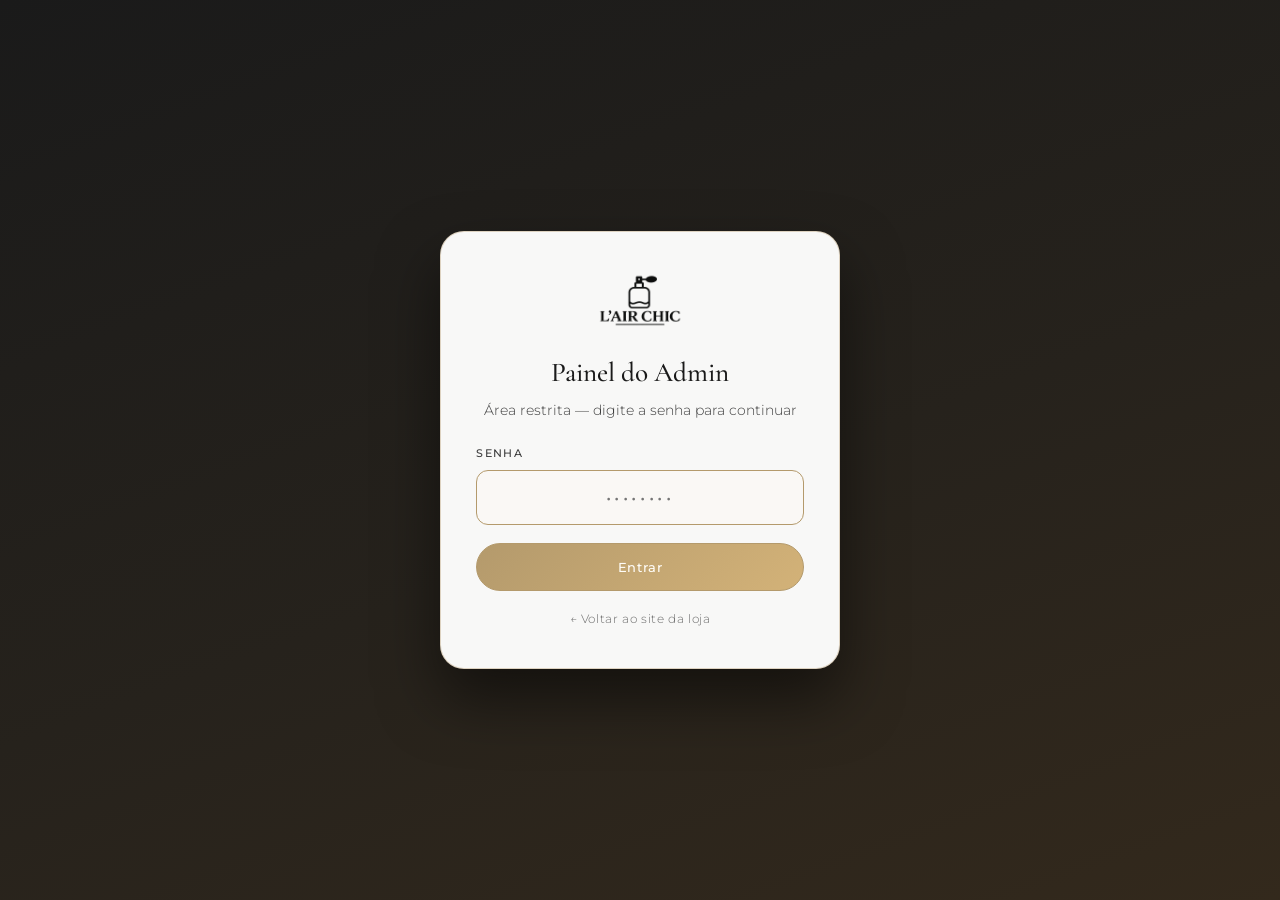
==== admin.html @ eb6b1813 "Painel admin, controle financeiro, venda automatica e avisos de estoque" ====
<!DOCTYPE html>
<html lang="pt-BR">
<head>
  <meta charset="UTF-8">
  <meta name="viewport" content="width=device-width, initial-scale=1.0">
  <meta name="robots" content="noindex">
  <title>Painel Admin — L'air Chic</title>
  <link rel="preconnect" href="https://fonts.googleapis.com">
  <link rel="preconnect" href="https://fonts.gstatic.com" crossorigin>
  <link href="https://fonts.googleapis.com/css2?family=Cormorant+Garamond:wght@500;600&family=Montserrat:wght@300;400;500;600&display=swap" rel="stylesheet">
  <link rel="stylesheet" href="css/admin.css">
</head>
<body>
  <!-- Tela de login (proteção provisória por senha) -->
  <div class="login-screen" id="loginScreen" role="dialog" aria-modal="true" aria-labelledby="loginTitle">
    <form class="login-box" id="loginForm" novalidate>
      <img src="assets/Logo%20L%27AIR%20CHIC%20sem%20fundo.png" alt="L'air Chic" class="login-box__logo" width="140">
      <h2 class="login-box__title" id="loginTitle">Painel do Admin</h2>
      <p class="login-box__subtitle">Área restrita — digite a senha para continuar</p>
      <label class="login-box__label" for="loginPassword">Senha</label>
      <input type="password" id="loginPassword" class="login-box__input" placeholder="••••••••" autocomplete="current-password" required>
      <p class="login-box__error" id="loginError" hidden>Senha incorreta. Tente novamente.</p>
      <p class="login-box__notice" id="loginNotice" hidden></p>
      <button type="submit" class="btn-admin btn-admin--primary login-box__submit">Entrar</button>
      <a class="login-box__back" href="index.html">← Voltar ao site da loja</a>
    </form>
  </div>

  <!-- Conteúdo do painel (visível somente após o login) -->
  <div id="adminApp" hidden>
    <header class="admin-header">
    <div class="admin-header__inner">
      <img src="assets/Logo%20L%27AIR%20CHIC%20sem%20fundo.png" alt="L'air Chic" class="admin-header__logo" width="130">
      <div>
        <h1>Painel do Admin</h1>
        <p>Gerencie os perfumes da loja</p>
      </div>
      <div class="admin-header__actions">
        <a class="admin-header__link" href="index.html" target="_blank" rel="noopener">Ver site do cliente ↗</a>
        <button class="btn-admin btn-admin--logout" id="logoutBtn" type="button">Sair</button>
      </div>
    </div>
  </header>

  <main class="admin-main">
    <div class="admin-toolbar" id="adminToolbar">
      <h2 id="productCount">Carregando perfumes…</h2>
      <div class="admin-toolbar__actions">
        <button class="btn-admin" id="exportCsvBtn" type="button">Baixar CSV</button>
        <button class="btn-admin" id="financeBtn" type="button">💰 Financeiro</button>
        <button class="btn-admin btn-admin--primary" id="addProductBtn" type="button">+ Adicionar perfume</button>
      </div>
    </div>

    <div class="admin-notice" id="connectionNotice" hidden></div>

    <div class="admin-warnings" id="adminWarnings" hidden>
      <div class="admin-warnings__head">
        <h3>⚠️ Compras de produtos esgotados</h3>
        <small>Clientes compraram itens sem pronta entrega. Reponha o estoque ou fale com o cliente e marque como resolvido.</small>
      </div>
      <div id="adminWarningsList"></div>
    </div>

    <div class="admin-table-wrap" id="adminTableWrap">
      <table class="admin-table">
        <thead>
          <tr>
            <th>Foto</th>
            <th>Nome</th>
            <th>Marca</th>
            <th>Gênero</th>
            <th>Preço</th>
            <th>Estoque</th>
            <th>Destaque</th>
            <th>Ações</th>
          </tr>
        </thead>
        <tbody id="productsBody"></tbody>
      </table>
      <p class="admin-empty" id="adminEmpty" hidden>Nenhum perfume encontrado.</p>
    </div>

    <!-- Tela: Controle financeiro -->
    <section class="admin-finance" id="financeView" hidden>
      <div class="finance-toolbar">
        <h2>Controle financeiro</h2>
        <button class="btn-admin" id="backToProductsBtn" type="button">← Voltar aos perfumes</button>
      </div>

      <div class="finance-cards">
        <div class="finance-card finance-card--vendas">
          <span>Total de vendas</span>
          <strong id="finTotalVendas">R$ 0,00</strong>
        </div>
        <div class="finance-card finance-card--gastos">
          <span>Total de gastos</span>
          <strong id="finTotalGastos">R$ 0,00</strong>
        </div>
        <div class="finance-card finance-card--lucro" id="finLucroCard">
          <span>Líquido (vendas − gastos)</span>
          <strong id="finLucro">R$ 0,00</strong>
        </div>
      </div>

      <div class="finance-forms">
        <form class="finance-form" id="saleForm" novalidate>
          <h3>➕ Registrar venda</h3>
          <label>Nome da pessoa *
            <input type="text" id="saleCliente" required placeholder="ex: Maria Silva">
          </label>
          <label>Valor (R$) *
            <input type="text" id="saleValor" required inputmode="decimal" placeholder="ex: 189,90">
          </label>
          <label>O que vendeu
            <input type="text" id="saleDescricao" placeholder="ex: Sauvage Elixir 100ml">
          </label>
          <button type="submit" class="btn-admin btn-admin--primary">Salvar venda</button>
        </form>

        <form class="finance-form" id="expenseForm" novalidate>
          <h3>➕ Registrar gasto</h3>
          <label>Categoria *
            <select id="expenseCategoria">
              <option value="Perfume">Perfume</option>
              <option value="Bolsa">Bolsa</option>
              <option value="Embalagem">Embalagem</option>
              <option value="Frete">Frete</option>
              <option value="Divulgação">Divulgação</option>
              <option value="Outros">Outros</option>
            </select>
          </label>
          <label>Descrição *
            <input type="text" id="expenseDescricao" required placeholder="ex: Compra de 5 frascos no fornecedor">
          </label>
          <label>Valor (R$) *
            <input type="text" id="expenseValor" required inputmode="decimal" placeholder="ex: 350,00">
          </label>
          <button type="submit" class="btn-admin btn-admin--primary">Salvar gasto</button>
        </form>
      </div>

      <div class="finance-list">
        <div class="finance-list__head">
          <h3>Lançamentos</h3>
          <div class="finance-filters" id="financeFilters">
            <button class="finance-tab is-active" data-ftab="todos" type="button">Todos</button>
            <button class="finance-tab" data-ftab="venda" type="button">Vendas</button>
            <button class="finance-tab" data-ftab="gasto" type="button">Gastos</button>
          </div>
        </div>
        <div class="admin-table-wrap">
          <table class="admin-table finance-table">
            <thead>
              <tr>
                <th>Data</th>
                <th>Tipo</th>
                <th>Nome / Categoria</th>
                <th>Descrição</th>
                <th>Valor</th>
                <th>Ações</th>
              </tr>
            </thead>
            <tbody id="financeBody"></tbody>
          </table>
          <p class="admin-empty" id="financeEmpty" hidden>Nenhum lançamento. Adicione uma venda ou gasto acima.</p>
        </div>
      </div>
    </section>
  </main>

  <!-- Modal: adicionar / editar produto -->
  <div class="admin-modal" id="productFormModal" hidden>
    <div class="admin-modal__box">
      <div class="admin-modal__head">
        <h3 id="formTitle">Adicionar perfume</h3>
        <button class="admin-modal__close" id="closeFormBtn" type="button" aria-label="Fechar">&times;</button>
      </div>
      <form id="productForm" class="admin-form">
        <input type="hidden" id="fId">
        <div class="admin-form__row">
          <label>Nome *
            <input type="text" id="fNome" required placeholder="ex: Sauvage Elixir">
          </label>
          <label>Marca *
            <input type="text" id="fMarca" required placeholder="ex: Dior">
          </label>
        </div>
        <div class="admin-form__row">
          <label>Gênero
            <select id="fGenero">
              <option value="Masculino">Masculino</option>
              <option value="Feminino">Feminino</option>
              <option value="Unisex">Unisex</option>
            </select>
          </label>
          <label>Linha
            <select id="fLinha">
              <option value="Designer">Designer</option>
              <option value="Nicho">Nicho</option>
              <option value="Arabe">Árabe</option>
              <option value="Nacional">Nacional</option>
            </select>
          </label>
        </div>
        <div class="admin-form__row">
          <label>Família olfativa
            <input type="text" id="fFamilia" placeholder="ex: Amadeirado">
          </label>
          <label>Estoque
            <input type="number" id="fEstoque" min="0" value="0">
          </label>
        </div>
        <label>Preço (R$)
          <input type="text" id="fPreco" value="70" inputmode="decimal" placeholder="70">
          <small>Ex.: 189.90 ou 189,90 — o site do cliente exibe este valor.</small>
        </label>
        <label>Descrição
          <textarea id="fDescricao" rows="3" placeholder="Texto que aparece na ficha do perfume"></textarea>
        </label>
        <label>URL da imagem
          <input type="url" id="fImagem" placeholder="https://... (Google Drive, Imgur, etc.)">
          <small>Use uma imagem quadrada de 1.000 x 1.000 px (fica perfeita no site).</small>
        </label>
        <div class="admin-form__row admin-form__checks">
          <label class="check"><input type="checkbox" id="fDestaque"> Destaque</label>
          <label class="check"><input type="checkbox" id="fNovidade"> Novidade</label>
          <label class="check"><input type="checkbox" id="fAtivo" checked> Ativo</label>
        </div>
        <div class="admin-form__actions">
          <button type="button" class="btn-admin" id="cancelFormBtn">Cancelar</button>
          <button type="submit" class="btn-admin btn-admin--primary" id="saveBtn">Salvar</button>
        </div>
        <p class="admin-form__hint" id="formHint"></p>
      </form>
    </div>
  </div>

  </div><!-- /adminApp -->

  <script src="js/config.js"></script>
  <script src="js/admin.js"></script>
</body>
</html>
---- css/admin.css ----
/* ── Painel Admin — L'air Chic ── */

:root {
  --cream: #f4efe6;
  --cream-dark: #e8e0d4;
  --black: #1a1a1a;
  --black-soft: #3d3d3d;
  --gold: #9a8b6f;
  --accent: #b49a6c;
  --white: #faf8f5;
  --danger: #8b4040;
  --font-serif: "Cormorant Garamond", Georgia, serif;
  --font-sans: "Montserrat", system-ui, sans-serif;
  --transition: 0.25s ease;
}

*,
*::before,
*::after {
  box-sizing: border-box;
  margin: 0;
  padding: 0;
}

body {
  font-family: var(--font-sans);
  font-weight: 300;
  font-size: 0.9375rem;
  line-height: 1.6;
  color: var(--black);
  background: linear-gradient(135deg, #f8f3ea 0%, var(--cream) 100%);
  min-height: 100vh;
}

[hidden] {
  display: none !important;
}

a {
  color: inherit;
  text-decoration: none;
}

button,
input,
select,
textarea {
  font: inherit;
  color: inherit;
}

/* ── Header ── */

.admin-header {
  background: var(--black);
  color: var(--white);
}

.admin-header__inner {
  width: min(1120px, 92vw);
  margin-inline: auto;
  padding: 1rem 0;
  display: flex;
  align-items: center;
  gap: 1rem;
}

.admin-header__logo {
  height: 52px;
  width: auto;
  object-fit: contain;
}

.admin-header__inner h1 {
  font-family: var(--font-serif);
  font-weight: 500;
  font-size: 1.4rem;
  line-height: 1.1;
}

.admin-header__inner p {
  font-size: 0.75rem;
  opacity: 0.7;
  letter-spacing: 0.04em;
}

.admin-header__actions {
  margin-left: auto;
  display: flex;
  align-items: center;
  gap: 0.6rem;
}

.admin-header__link {
  font-size: 0.8rem;
  letter-spacing: 0.06em;
  color: var(--accent);
  border: 1px solid rgba(255, 255, 255, 0.25);
  padding: 0.5rem 0.9rem;
  border-radius: 999px;
  transition: all var(--transition);
  white-space: nowrap;
}

.admin-header__link:hover {
  background: var(--accent);
  color: var(--black);
  border-color: var(--accent);
}

.btn-admin--logout {
  background: transparent;
  color: rgba(255, 255, 255, 0.75);
  border: 1px solid rgba(255, 255, 255, 0.25);
  padding: 0.5rem 0.9rem;
  font-size: 0.8rem;
  letter-spacing: 0.06em;
  white-space: nowrap;
}

.btn-admin--logout:hover {
  background: rgba(255, 255, 255, 0.14);
  color: var(--white);
  border-color: rgba(255, 255, 255, 0.45);
}

/* ── Main ── */

.admin-main {
  width: min(1120px, 94vw);
  margin-inline: auto;
  padding: 2rem 0 4rem;
}

.admin-toolbar {
  display: flex;
  align-items: center;
  justify-content: space-between;
  gap: 1rem;
  flex-wrap: wrap;
  margin-bottom: 1.25rem;
}

.admin-toolbar h2 {
  font-family: var(--font-serif);
  font-weight: 500;
  font-size: 1.6rem;
}

.admin-toolbar__actions {
  display: flex;
  gap: 0.75rem;
  flex-wrap: wrap;
}

.admin-notice {
  background: rgba(180, 154, 108, 0.14);
  border: 1px solid rgba(180, 154, 108, 0.35);
  color: var(--black-soft);
  padding: 0.85rem 1rem;
  border-radius: 14px;
  font-size: 0.875rem;
  margin-bottom: 1.25rem;
}

.admin-notice[hidden] {
  display: none;
}

/* ── Avisos de produtos esgotados ── */

.admin-warnings {
  background: #fdf1f1;
  border: 1px solid rgba(139, 64, 64, 0.35);
  border-left: 4px solid var(--danger);
  color: var(--black);
  padding: 1rem 1.1rem;
  border-radius: 14px;
  margin-bottom: 1.25rem;
}

.admin-warnings__head h3 {
  font-family: var(--font-serif);
  font-weight: 600;
  font-size: 1.15rem;
  color: var(--danger);
  margin-bottom: 0.15rem;
}

.admin-warnings__head small {
  font-size: 0.78rem;
  color: var(--black-soft);
}

.admin-warning {
  display: flex;
  align-items: center;
  justify-content: space-between;
  gap: 1rem;
  flex-wrap: wrap;
  background: rgba(255, 255, 255, 0.65);
  border: 1px solid rgba(139, 64, 64, 0.18);
  padding: 0.55rem 0.85rem;
  border-radius: 10px;
  margin-top: 0.55rem;
}

.admin-warning__info strong {
  display: block;
  font-size: 0.9rem;
  font-weight: 500;
}

.admin-warning__info span {
  font-size: 0.78rem;
  color: var(--black-soft);
}

.admin-warnings[hidden] {
  display: none;
}

/* ── Table ── */

.admin-table-wrap {
  background: rgba(255, 255, 255, 0.85);
  border: 1px solid rgba(180, 154, 108, 0.2);
  border-radius: 18px;
  overflow-x: auto;
  box-shadow: 0 14px 34px rgba(26, 26, 26, 0.05);
}

.admin-table {
  width: 100%;
  border-collapse: collapse;
  min-width: 720px;
}

.admin-table th {
  text-align: left;
  padding: 0.9rem 1rem;
  font-size: 0.6875rem;
  font-weight: 500;
  letter-spacing: 0.12em;
  text-transform: uppercase;
  color: var(--black-soft);
  border-bottom: 1px solid var(--cream-dark);
}

.admin-table td {
  padding: 0.75rem 1rem;
  border-bottom: 1px solid rgba(34, 31, 27, 0.06);
  font-size: 0.875rem;
  vertical-align: middle;
}

.admin-table tr:last-child td {
  border-bottom: none;
}

.admin-table tr:hover {
  background: rgba(180, 154, 108, 0.06);
}

.admin-table__img {
  width: 64px;
}

.admin-table__img img {
  width: 48px;
  height: 48px;
  object-fit: cover;
  border-radius: 10px;
}

.admin-table__noimg {
  font-size: 0.6875rem;
  color: var(--black-soft);
  font-style: italic;
}

.admin-table__actions {
  white-space: nowrap;
}

/* ── Buttons ── */

.btn-admin {
  display: inline-flex;
  align-items: center;
  justify-content: center;
  padding: 0.65rem 1.1rem;
  font-size: 0.8125rem;
  font-weight: 500;
  letter-spacing: 0.06em;
  border: 1px solid rgba(34, 31, 27, 0.16);
  border-radius: 999px;
  background: rgba(255, 255, 255, 0.8);
  cursor: pointer;
  transition: all var(--transition);
}

.btn-admin:hover {
  background: var(--black);
  color: var(--white);
}

.btn-admin--primary {
  background: linear-gradient(135deg, var(--accent), #d3b278);
  color: #fffdf8;
  border-color: var(--accent);
}

.btn-admin--primary:hover {
  background: var(--black);
  color: var(--white);
  border-color: var(--black);
}

.btn-admin--danger:hover {
  background: var(--danger);
  color: var(--white);
  border-color: var(--danger);
}

.btn-admin--small {
  padding: 0.4rem 0.8rem;
  font-size: 0.75rem;
}

/* ── Modal ── */

.admin-modal {
  position: fixed;
  inset: 0;
  z-index: 300;
  background: rgba(26, 26, 26, 0.5);
  display: flex;
  align-items: center;
  justify-content: center;
  padding: 1rem;
  opacity: 0;
  visibility: hidden;
  pointer-events: none;
  transition: opacity 0.25s ease, visibility 0.25s ease;
}

.admin-modal[hidden] {
  display: none;
}

.admin-modal.is-open {
  opacity: 1;
  visibility: visible;
  pointer-events: auto;
}

.admin-modal__box {
  background: linear-gradient(135deg, rgba(255, 255, 255, 0.97), rgba(248, 242, 232, 0.97));
  width: min(640px, 100%);
  max-height: 92vh;
  overflow-y: auto;
  padding: 1.75rem;
  border-radius: 24px;
  border: 1px solid rgba(180, 154, 108, 0.25);
  transform: translateY(18px) scale(0.98);
  opacity: 0;
  transition: transform 0.28s ease, opacity 0.28s ease;
}

.admin-modal.is-open .admin-modal__box {
  transform: translateY(0) scale(1);
  opacity: 1;
}

.admin-modal__head {
  display: flex;
  align-items: center;
  justify-content: space-between;
  margin-bottom: 1.25rem;
}

.admin-modal__head h3 {
  font-family: var(--font-serif);
  font-weight: 500;
  font-size: 1.5rem;
}

.admin-modal__close {
  background: none;
  border: none;
  font-size: 1.6rem;
  line-height: 1;
  cursor: pointer;
  color: var(--black-soft);
}

.admin-modal__close:hover {
  color: var(--black);
}

/* ── Form ── */

.admin-form {
  display: flex;
  flex-direction: column;
  gap: 1rem;
}

.admin-form label {
  display: flex;
  flex-direction: column;
  gap: 0.35rem;
  font-size: 0.75rem;
  font-weight: 500;
  letter-spacing: 0.08em;
  text-transform: uppercase;
  color: var(--black-soft);
  flex: 1;
}

.admin-form input,
.admin-form select,
.admin-form textarea {
  padding: 0.7rem 0.85rem;
  background: rgba(255, 255, 255, 0.92);
  border: 1px solid rgba(34, 31, 27, 0.14);
  border-radius: 12px;
  font-weight: 400;
  letter-spacing: 0;
  text-transform: none;
  outline: none;
  transition: border-color var(--transition);
  width: 100%;
}

.admin-form input:focus,
.admin-form select:focus,
.admin-form textarea:focus {
  border-color: var(--accent);
}

.admin-form small {
  font-weight: 400;
  letter-spacing: 0;
  text-transform: none;
  color: var(--black-soft);
  font-size: 0.75rem;
}

.admin-form__row {
  display: flex;
  gap: 1rem;
}

.admin-form__checks {
  align-items: center;
}

.admin-form__checks .check {
  flex-direction: row;
  align-items: center;
  gap: 0.4rem;
}

.admin-form__checks input {
  width: auto;
}

.admin-form__actions {
  display: flex;
  justify-content: flex-end;
  gap: 0.75rem;
  padding-top: 0.5rem;
}

.admin-form__hint {
  font-size: 0.8125rem;
  color: var(--black-soft);
  border-top: 1px dashed rgba(34, 31, 27, 0.15);
  padding-top: 0.85rem;
}

/* ── Controle financeiro ── */

.finance-toolbar {
  display: flex;
  align-items: center;
  justify-content: space-between;
  gap: 1rem;
  flex-wrap: wrap;
  margin-bottom: 1.25rem;
}

.finance-toolbar h2 {
  font-family: var(--font-serif);
  font-weight: 500;
  font-size: 1.6rem;
}

.finance-cards {
  display: grid;
  grid-template-columns: repeat(auto-fit, minmax(210px, 1fr));
  gap: 1rem;
  margin-bottom: 1.5rem;
}

.finance-card {
  background: rgba(255, 255, 255, 0.9);
  border: 1px solid rgba(180, 154, 108, 0.22);
  border-radius: 18px;
  padding: 1.05rem 1.25rem;
  box-shadow: 0 10px 26px rgba(26, 26, 26, 0.05);
}

.finance-card span {
  display: block;
  font-size: 0.72rem;
  letter-spacing: 0.1em;
  text-transform: uppercase;
  color: var(--black-soft);
  margin-bottom: 0.3rem;
}

.finance-card strong {
  font-family: var(--font-serif);
  font-size: 1.5rem;
  font-weight: 600;
}

.finance-card--vendas strong {
  color: #2e7d32;
}

.finance-card--gastos strong {
  color: var(--danger);
}

.finance-card--lucro strong {
  color: var(--black);
}

.finance-card--lucro.is-negative strong {
  color: var(--danger);
}

.finance-forms {
  display: grid;
  grid-template-columns: repeat(auto-fit, minmax(300px, 1fr));
  gap: 1.25rem;
  margin-bottom: 1.5rem;
}

.finance-form {
  background: rgba(255, 255, 255, 0.85);
  border: 1px solid rgba(180, 154, 108, 0.22);
  border-radius: 18px;
  padding: 1.2rem 1.3rem;
  display: flex;
  flex-direction: column;
  gap: 0.85rem;
}

.finance-form h3 {
  font-family: var(--font-serif);
  font-size: 1.15rem;
  font-weight: 500;
  margin-bottom: 0.15rem;
}

.finance-form label {
  display: flex;
  flex-direction: column;
  gap: 0.3rem;
  font-size: 0.72rem;
  font-weight: 500;
  letter-spacing: 0.08em;
  text-transform: uppercase;
  color: var(--black-soft);
}

.finance-form input,
.finance-form select {
  padding: 0.65rem 0.8rem;
  background: rgba(255, 255, 255, 0.92);
  border: 1px solid rgba(34, 31, 27, 0.14);
  border-radius: 12px;
  outline: none;
  font-weight: 400;
  letter-spacing: 0;
  text-transform: none;
  width: 100%;
  transition: border-color var(--transition);
}

.finance-form input:focus,
.finance-form select:focus {
  border-color: var(--accent);
}

.finance-form .btn-admin {
  align-self: flex-end;
  margin-top: 0.2rem;
}

.finance-list__head {
  display: flex;
  align-items: center;
  justify-content: space-between;
  gap: 1rem;
  flex-wrap: wrap;
  margin-bottom: 0.9rem;
}

.finance-list__head h3 {
  font-family: var(--font-serif);
  font-size: 1.2rem;
  font-weight: 500;
}

.finance-filters {
  display: flex;
  gap: 0.4rem;
}

.finance-tab {
  padding: 0.4rem 0.9rem;
  font-size: 0.75rem;
  font-weight: 500;
  letter-spacing: 0.05em;
  border: 1px solid rgba(34, 31, 27, 0.16);
  border-radius: 999px;
  background: rgba(255, 255, 255, 0.8);
  cursor: pointer;
  transition: all var(--transition);
}

.finance-tab:hover {
  background: var(--black);
  color: var(--white);
}

.finance-tab.is-active {
  background: var(--black);
  color: var(--white);
  border-color: var(--black);
}

.finance-table {
  min-width: 720px;
}

.finance-badge {
  display: inline-block;
  padding: 0.18rem 0.6rem;
  border-radius: 999px;
  font-size: 0.68rem;
  font-weight: 500;
  letter-spacing: 0.08em;
  text-transform: uppercase;
}

.finance-badge--venda {
  background: rgba(46, 125, 50, 0.12);
  color: #2e7d32;
}

.finance-badge--gasto {
  background: rgba(139, 64, 64, 0.12);
  color: var(--danger);
}

.finance-valor--venda {
  color: #2e7d32;
  font-weight: 500;
}

.finance-valor--gasto {
  color: var(--danger);
  font-weight: 500;
}

/* ── Login screen ── */

.login-screen {
  position: fixed;
  inset: 0;
  z-index: 500;
  background: linear-gradient(160deg, #1a1a1a 0%, #26221c 55%, #33291c 100%);
  display: flex;
  align-items: center;
  justify-content: center;
  padding: 1.5rem;
}

.login-box {
  width: min(400px, 100%);
  background: rgba(255, 255, 255, 0.97);
  border: 1px solid rgba(180, 154, 108, 0.4);
  border-radius: 24px;
  padding: 2.4rem 2.2rem;
  text-align: center;
  box-shadow: 0 30px 60px rgba(0, 0, 0, 0.5);
  animation: login-in 0.4s ease;
}

@keyframes login-in {
  from {
    opacity: 0;
    transform: translateY(14px);
  }
  to {
    opacity: 1;
    transform: none;
  }
}

.login-box__logo {
  height: 60px;
  width: auto;
  object-fit: contain;
  margin-bottom: 0.9rem;
}

.login-box__title {
  font-family: var(--font-serif);
  font-weight: 500;
  font-size: 1.7rem;
  color: var(--black);
}

.login-box__subtitle {
  font-size: 0.85rem;
  color: var(--black-soft);
  margin-top: 0.3rem;
  margin-bottom: 1.5rem;
}

.login-box__label {
  display: block;
  text-align: left;
  font-size: 0.7rem;
  font-weight: 500;
  letter-spacing: 0.12em;
  text-transform: uppercase;
  color: var(--black-soft);
  margin-bottom: 0.4rem;
}

.login-box__input {
  width: 100%;
  padding: 0.8rem 1rem;
  background: var(--white);
  border: 1px solid rgba(34, 31, 27, 0.18);
  border-radius: 12px;
  font-size: 1.1rem;
  font-weight: 400;
  letter-spacing: 0.2em;
  text-align: center;
  outline: none;
  transition: border-color var(--transition);
}

.login-box__input:focus {
  border-color: var(--accent);
}

.login-box__error {
  margin-top: 0.8rem;
  font-size: 0.8rem;
  color: var(--danger);
}

.login-box__notice {
  margin-top: 0.8rem;
  font-size: 0.75rem;
  line-height: 1.45;
  padding: 0.6rem 0.7rem;
  border-radius: 8px;
  background: #fff8e1;
  border: 1px solid #f0d47a;
  color: #7a5c00;
  text-align: left;
}

.login-box__submit {
  width: 100%;
  margin-top: 1.1rem;
  padding: 0.8rem;
}

.login-box__back {
  display: inline-block;
  margin-top: 1.1rem;
  font-size: 0.78rem;
  letter-spacing: 0.05em;
  color: var(--black-soft);
  opacity: 0.75;
  transition: opacity var(--transition);
}

.login-box__back:hover {
  opacity: 1;
  color: var(--black);
}

/* ── Responsive ── */

@media (max-width: 640px) {
  .admin-form__row {
    flex-direction: column;
  }

  .admin-header__inner {
    flex-wrap: wrap;
  }

  .admin-header__actions {
    margin-left: 0;
    width: 100%;
  }

  .admin-header__link {
    margin-left: 0;
  }
}
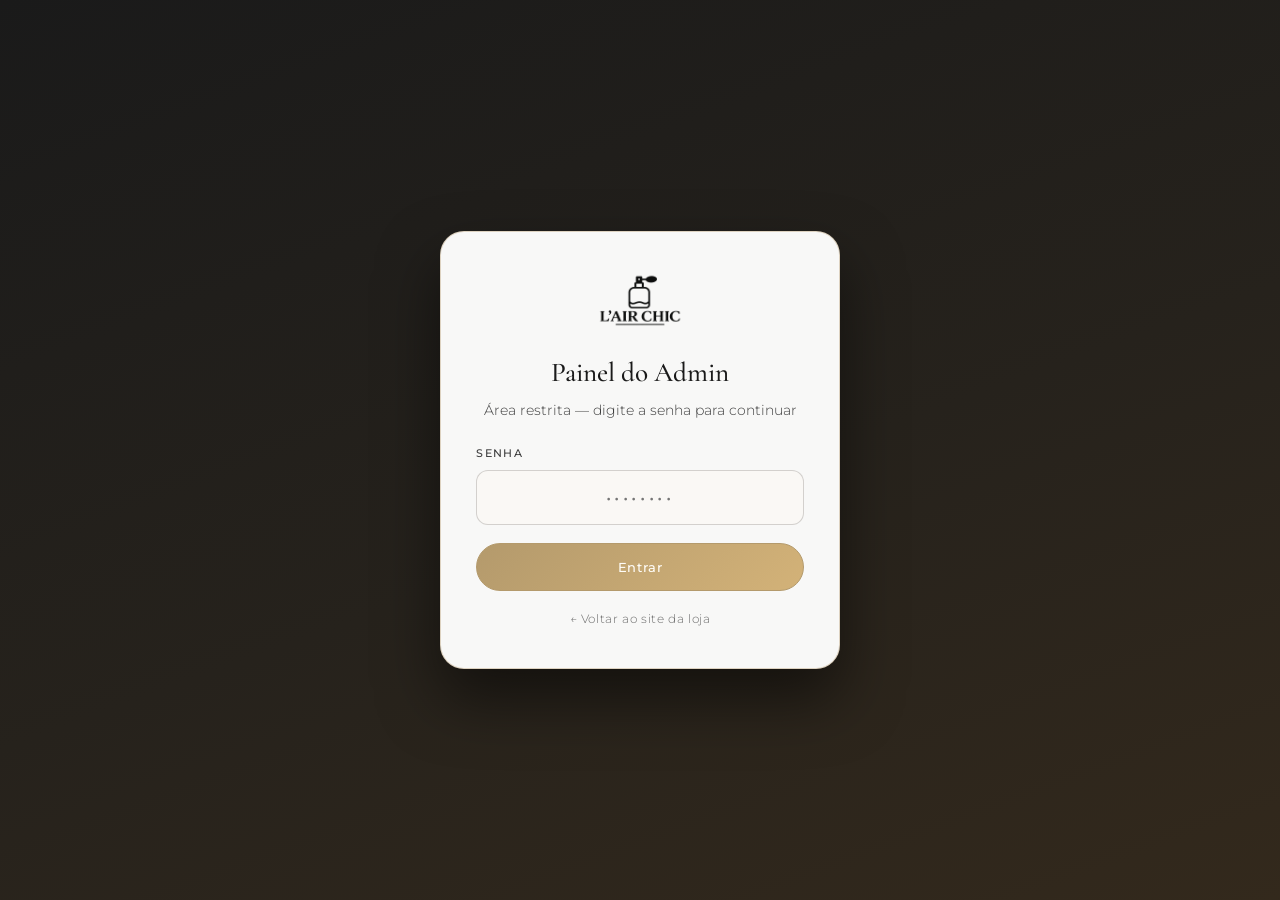
==== commit 67803f27: "debug: add console logs to trace admin.js loading and login flow" ====
--- a/admin.html
+++ b/admin.html
@@ -17,6 +17,8 @@
       <img src="assets/Logo%20L%27AIR%20CHIC%20sem%20fundo.png" alt="L'air Chic" class="login-box__logo" width="140">
       <h2 class="login-box__title" id="loginTitle">Painel do Admin</h2>
       <p class="login-box__subtitle">Área restrita — digite a senha para continuar</p>
+      <!-- Username oculto para acessibilidade (evita aviso do Chrome) -->
+      <input type="text" id="loginUsername" name="username" autocomplete="username" hidden>
       <label class="login-box__label" for="loginPassword">Senha</label>
       <input type="password" id="loginPassword" class="login-box__input" placeholder="••••••••" autocomplete="current-password" required>
       <p class="login-box__error" id="loginError" hidden>Senha incorreta. Tente novamente.</p>
@@ -207,14 +209,26 @@
           <label>Família olfativa
             <input type="text" id="fFamilia" placeholder="ex: Amadeirado">
           </label>
+          <label>Volume
+            <select id="fVolume">
+              <option value="25ml">25ml</option>
+              <option value="50ml">50ml</option>
+              <option value="75ml">75ml</option>
+              <option value="100ml">100ml</option>
+              <option value="150ml">150ml</option>
+              <option value="200ml">200ml</option>
+            </select>
+          </label>
+        </div>
+        <div class="admin-form__row">
           <label>Estoque
             <input type="number" id="fEstoque" min="0" value="0">
           </label>
-        </div>
-        <label>Preço (R$)
-          <input type="text" id="fPreco" value="70" inputmode="decimal" placeholder="70">
-          <small>Ex.: 189.90 ou 189,90 — o site do cliente exibe este valor.</small>
-        </label>
+          <label>Preço (R$)
+            <input type="text" id="fPreco" value="70" inputmode="decimal" placeholder="70">
+            <small>Ex.: 189.90 ou 189,90 — o site do cliente exibe este valor.</small>
+          </label>
+        </div>
         <label>Descrição
           <textarea id="fDescricao" rows="3" placeholder="Texto que aparece na ficha do perfume"></textarea>
         </label>
@@ -223,9 +237,9 @@
           <small>Use uma imagem quadrada de 1.000 x 1.000 px (fica perfeita no site).</small>
         </label>
         <div class="admin-form__row admin-form__checks">
-          <label class="check"><input type="checkbox" id="fDestaque"> Destaque</label>
+          <label class="check"><input type="checkbox" id="fDestaque"> BEST SELLER</label>
           <label class="check"><input type="checkbox" id="fNovidade"> Novidade</label>
-          <label class="check"><input type="checkbox" id="fAtivo" checked> Ativo</label>
+          <label class="check"><input type="checkbox" id="fDesativado"> Desativado</label>
         </div>
         <div class="admin-form__actions">
           <button type="button" class="btn-admin" id="cancelFormBtn">Cancelar</button>
--- a/css/admin.css
+++ b/css/admin.css
@@ -650,6 +650,35 @@
   min-width: 720px;
 }
 
+/* ── Admin badges (tabela de produtos) ── */
+
+.admin-badge {
+  display: inline-block;
+  padding: 0.2rem 0.5rem;
+  font-size: 0.7rem;
+  font-weight: 700;
+  border-radius: 999px;
+  text-transform: uppercase;
+  letter-spacing: 0.02em;
+}
+
+.admin-badge--best {
+  background: #fef3c7;
+  color: #92400e;
+}
+
+.admin-badge--new {
+  background: #dbeafe;
+  color: #1e40af;
+}
+
+.admin-badge--off {
+  background: #fee2e2;
+  color: #991b1b;
+}
+
+/* ── Finance badges ── */
+
 .finance-badge {
   display: inline-block;
   padding: 0.18rem 0.6rem;
